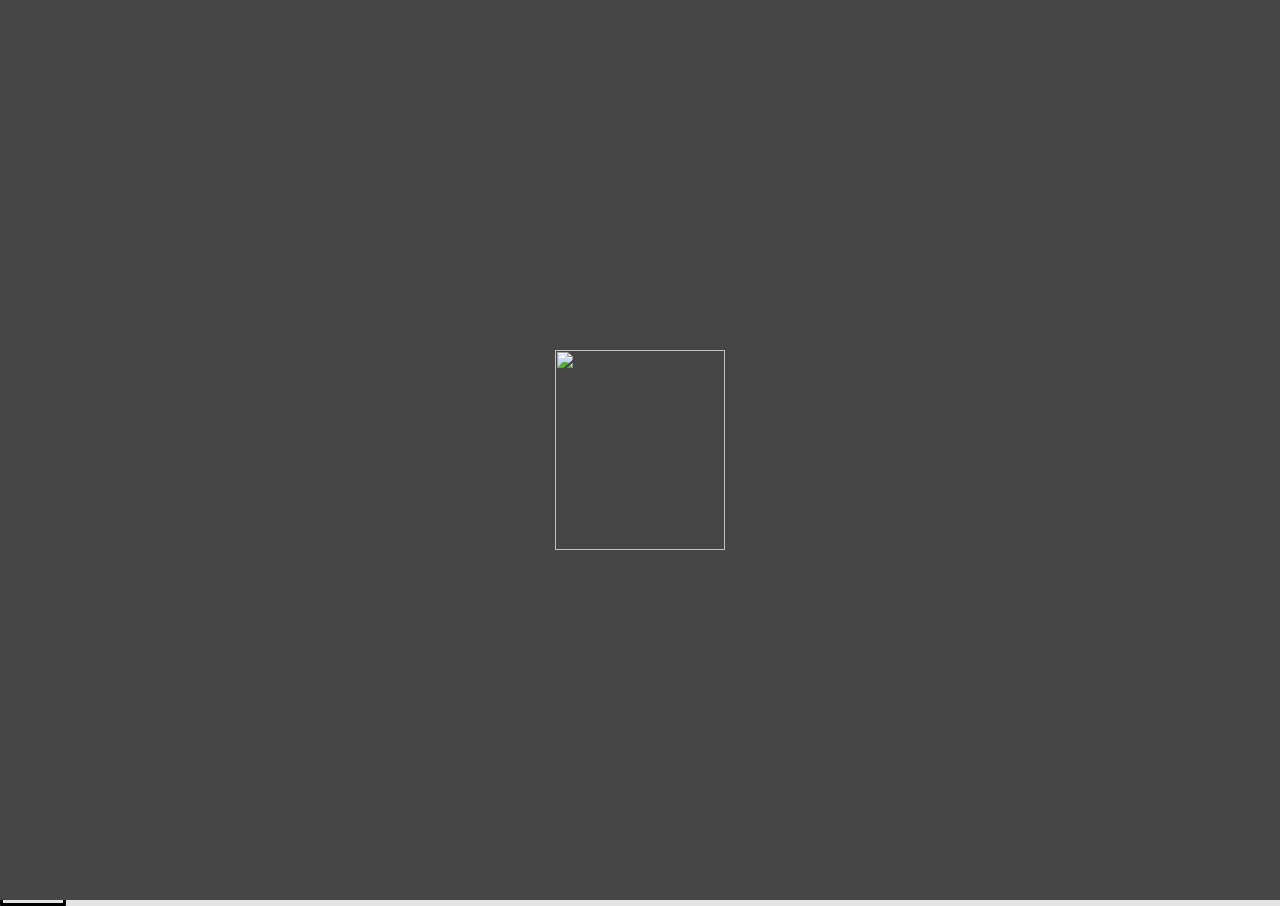
==== platforms/browser/www/index.html @ 54ad3169 "initial commit" ====
<!DOCTYPE html>
<!--
    Copyright (c) 2012-2016 Adobe Systems Incorporated. All rights reserved.

    Licensed to the Apache Software Foundation (ASF) under one
    or more contributor license agreements.  See the NOTICE file
    distributed with this work for additional information
    regarding copyright ownership.  The ASF licenses this file
    to you under the Apache License, Version 2.0 (the
    "License"); you may not use this file except in compliance
    with the License.  You may obtain a copy of the License at

    http://www.apache.org/licenses/LICENSE-2.0

    Unless required by applicable law or agreed to in writing,
    software distributed under the License is distributed on an
    "AS IS" BASIS, WITHOUT WARRANTIES OR CONDITIONS OF ANY
     KIND, either express or implied.  See the License for the
    specific language governing permissions and limitations
    under the License.
-->
<html>

<head>
    <meta charset="utf-8" />
    <meta name="format-detection" content="telephone=no" />
    <meta name="msapplication-tap-highlight" content="no" />
    <meta name="viewport" content="user-scalable=no, initial-scale=1, maximum-scale=1, minimum-scale=1, width=device-width" />
    <!-- This is a wide open CSP declaration. To lock this down for production, see below. -->
    <meta http-equiv="Content-Security-Policy" content="default-src * 'unsafe-inline'; style-src 'self' 'unsafe-inline'; media-src *" />
    <!-- Good default declaration:
    * gap: is required only on iOS (when using UIWebView) and is needed for JS->native communication
    * https://ssl.gstatic.com is required only on Android and is needed for TalkBack to function properly
    * Disables use of eval() and inline scripts in order to mitigate risk of XSS vulnerabilities. To change this:
        * Enable inline JS: add 'unsafe-inline' to default-src
        * Enable eval(): add 'unsafe-eval' to default-src
    * Create your own at http://cspisawesome.com
    -->
    <!-- <meta http-equiv="Content-Security-Policy" content="default-src 'self' data: gap: 'unsafe-inline' https://ssl.gstatic.com; style-src 'self' 'unsafe-inline'; media-src *" /> -->

    <link rel="stylesheet" type="text/css" href="css/index.css" />
    <title>Hello World</title>
</head>

<body>
  <div id="mySidenav" class="sidenav">
    <a href="javascript:void(0)" class="closebtn" onclick="closeNav()">&times;</a>
    <a href="#">About</a>
    <a href="#">Services</a>
    <a href="#">Clients</a>
    <a href="#">Contact</a>
  </div>
  <div class="gesteDect" onswiperight="alert('test');">

  </div>
    <div class="app">
        <h1>Klub</h1>
        <div id="deviceready" class="blink">
            <p class="event listening">Connecting to Device</p>
            <p class="event received">Device is Ready</p>
        </div>
        <p id="geste">test</p>

        <!-- Use any element to open the sidenav -->
        <span onclick="openNav()">open</span>
    </div>
    <script type="text/javascript" src="cordova.js"></script>
    <script type="text/javascript" src="js/index.js"></script>
    <script type="text/javascript" src="js/Tocca.min.js"></script>
    <script type="text/javascript">
        app.initialize();
    </script>
</body>

</html>
---- platforms/browser/www/css/index.css ----
/*
 * Licensed to the Apache Software Foundation (ASF) under one
 * or more contributor license agreements.  See the NOTICE file
 * distributed with this work for additional information
 * regarding copyright ownership.  The ASF licenses this file
 * to you under the Apache License, Version 2.0 (the
 * "License"); you may not use this file except in compliance
 * with the License.  You may obtain a copy of the License at
 *
 * http://www.apache.org/licenses/LICENSE-2.0
 *
 * Unless required by applicable law or agreed to in writing,
 * software distributed under the License is distributed on an
 * "AS IS" BASIS, WITHOUT WARRANTIES OR CONDITIONS OF ANY
 * KIND, either express or implied.  See the License for the
 * specific language governing permissions and limitations
 * under the License.
 */
* {
    -webkit-tap-highlight-color: rgba(0,0,0,0); /* make transparent link selection, adjust last value opacity 0 to 1.0 */
}

body {
    -webkit-touch-callout: none;                /* prevent callout to copy image, etc when tap to hold */
    -webkit-text-size-adjust: none;             /* prevent webkit from resizing text to fit */
    -webkit-user-select: none;                  /* prevent copy paste, to allow, change 'none' to 'text' */
    background-color:#E4E4E4;
    background-image:linear-gradient(top, #A7A7A7 0%, #E4E4E4 51%);
    background-image:-webkit-linear-gradient(top, #A7A7A7 0%, #E4E4E4 51%);
    background-image:-ms-linear-gradient(top, #A7A7A7 0%, #E4E4E4 51%);
    background-image:-webkit-gradient(
        linear,
        left top,
        left bottom,
        color-stop(0, #A7A7A7),
        color-stop(0.51, #E4E4E4)
    );
    background-attachment:fixed;
    font-family:'HelveticaNeue-Light', 'HelveticaNeue', Helvetica, Arial, sans-serif;
    font-size:12px;
    height:100%;
    margin:0px;
    padding:0px;
    text-transform:uppercase;
    width:100%;
}

/* Portrait layout (default) */
.app {
    background:url(../img/logo.png) no-repeat center top; /* 170px x 200px */
    position:absolute;             /* position in the center of the screen */
    left:50%;
    top:50%;
    height:50px;                   /* text area height */
    width:225px;                   /* text area width */
    text-align:center;
    padding:180px 0px 0px 0px;     /* image height is 200px (bottom 20px are overlapped with text) */
    margin:-115px 0px 0px -112px;  /* offset vertical: half of image height and text area height */
                                   /* offset horizontal: half of text area width */
}

/* Landscape layout (with min-width) */
@media screen and (min-aspect-ratio: 1/1) and (min-width:400px) {
    .app {
        background-position:left center;
        padding:75px 0px 75px 170px;  /* padding-top + padding-bottom + text area = image height */
        margin:-90px 0px 0px -198px;  /* offset vertical: half of image height */
                                      /* offset horizontal: half of image width and text area width */
    }
}

h1 {
    font-size:24px;
    font-weight:normal;
    margin:0px;
    overflow:visible;
    padding:0px;
    text-align:center;
}

.event {
    border-radius:4px;
    -webkit-border-radius:4px;
    color:#FFFFFF;
    font-size:12px;
    margin:0px 30px;
    padding:2px 0px;
}

.event.listening {
    background-color:#333333;
    display:block;
}

.event.received {
    background-color:#4B946A;
    display:none;
}

@keyframes fade {
    from { opacity: 1.0; }
    50% { opacity: 0.4; }
    to { opacity: 1.0; }
}

@-webkit-keyframes fade {
    from { opacity: 1.0; }
    50% { opacity: 0.4; }
    to { opacity: 1.0; }
}

.blink {
    animation:fade 3000ms infinite;
    -webkit-animation:fade 3000ms infinite;
}

/* The side navigation menu */
.sidenav {
  height: 100%; /* 100% Full-height */
  width: 0; /* 0 width - change this with JavaScript */
  position: fixed; /* Stay in place */
  z-index: 1; /* Stay on top */
  top: 0; /* Stay at the top */
  left: 0;
  background-color: #111; /* Black*/
  overflow-x: hidden; /* Disable horizontal scroll */
  padding-top: 60px; /* Place content 60px from the top */
  transition: 0.5s; /* 0.5 second transition effect to slide in the sidenav */
}

/* The navigation menu links */
.sidenav a {
  padding: 8px 8px 8px 32px;
  text-decoration: none;
  font-size: 25px;
  color: #818181;
  display: block;
  transition: 0.3s;
}

/* When you mouse over the navigation links, change their color */
.sidenav a:hover {
  color: #f1f1f1;
}

/* Position and style the close button (top right corner) */
.sidenav .closebtn {
  position: absolute;
  top: 0;
  right: 25px;
  font-size: 36px;
  margin-left: 50px;
}

/* Style page content - use this if you want to push the page content to the right when you open the side navigation */
#main {
  transition: margin-left .5s;
  padding: 20px;
}

/* On smaller screens, where height is less than 450px, change the style of the sidenav (less padding and a smaller font size) */
@media screen and (max-height: 450px) {
  .sidenav {padding-top: 15px;}
  .sidenav a {font-size: 18px;}
}

.gesteDect{
  position: absolute;
  border-radius: 1px;
  border-color: black;
  border-style: solid;
  width: 60px;
  height: 100%;
}
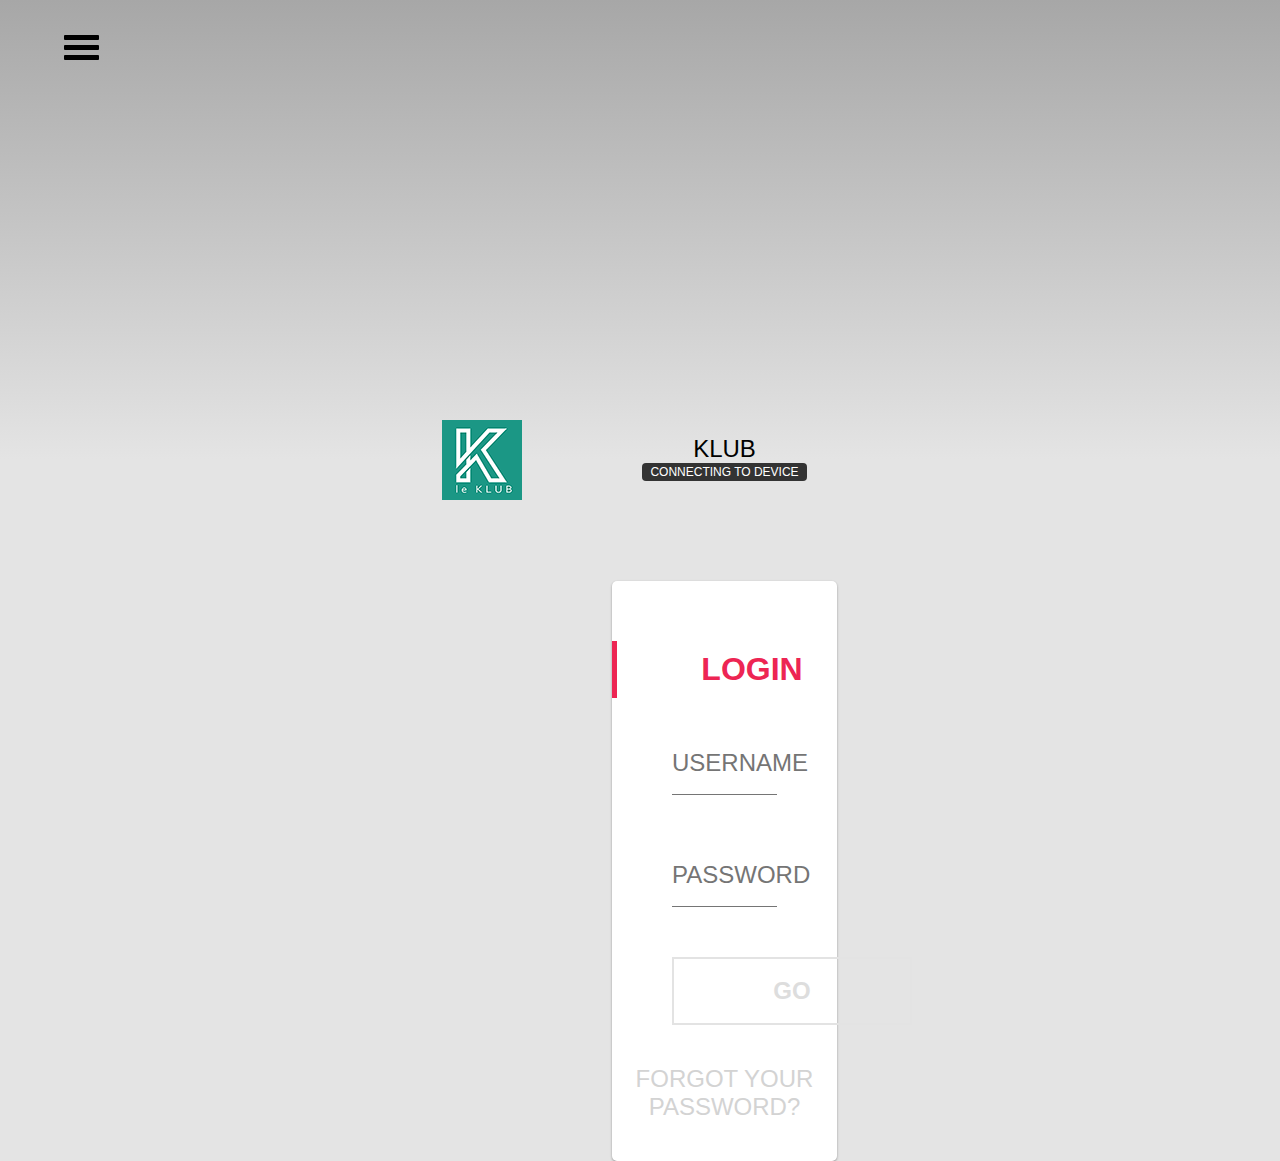
==== commit 3f684cbe: "adding login and qr[generation]" ====
--- a/platforms/browser/www/index.html
+++ b/platforms/browser/www/index.html
@@ -39,34 +39,60 @@
     <!-- <meta http-equiv="Content-Security-Policy" content="default-src 'self' data: gap: 'unsafe-inline' https://ssl.gstatic.com; style-src 'self' 'unsafe-inline'; media-src *" /> -->
 
     <link rel="stylesheet" type="text/css" href="css/index.css" />
+    <link rel="stylesheet" type="text/css" href="css/form.css" />
     <title>Hello World</title>
 </head>
 
 <body>
+
+
   <div id="mySidenav" class="sidenav">
     <a href="javascript:void(0)" class="closebtn" onclick="closeNav()">&times;</a>
     <a href="#">About</a>
-    <a href="#">Services</a>
+    <a href="#" onclick="openLoginForm()">connexion</a>
     <a href="#">Clients</a>
     <a href="#">Contact</a>
   </div>
-  <div class="gesteDect" onswiperight="alert('test');">
 
   </div>
+  <a id="nav-toggle" href="#" onclick="openNav();"><span></span></a>
     <div class="app">
         <h1>Klub</h1>
         <div id="deviceready" class="blink">
             <p class="event listening">Connecting to Device</p>
             <p class="event received">Device is Ready</p>
         </div>
-        <p id="geste">test</p>
+        <div class="container">
 
         <!-- Use any element to open the sidenav -->
-        <span onclick="openNav()">open</span>
-    </div>
+      </div>
+      <div id="mySidenav" class="sidenav">
+        <a href="javascript:void(0)" class="closebtn" onclick="closeNav()">&times;</a>
+        <a href="#">Connexion</a>
+        <a href="#">Info</a>
+      </div>
+      <div class="card">
+        <h1 class="title">Login</h1>
+        <form>
+          <div class="input-container">
+            <input type="#{type}" id="#{label}" required="required"/>
+            <label for="#{label}">Username</label>
+            <div class="bar"></div>
+          </div>
+          <div class="input-container">
+            <input type="#{type}" id="#{label}" required="required"/>
+            <label for="#{label}">Password</label>
+            <div class="bar"></div>
+          </div>
+          <div class="button-container">
+            <button><span>Go</span></button>
+          </div>
+          <div class="footer"><a href="#">Forgot your password?</a></div>
+        </form>
+      </div>
+      <script src="https://code.jquery.com/jquery-3.4.1.slim.js"></script>
     <script type="text/javascript" src="cordova.js"></script>
     <script type="text/javascript" src="js/index.js"></script>
-    <script type="text/javascript" src="js/Tocca.min.js"></script>
     <script type="text/javascript">
         app.initialize();
     </script>
--- a/platforms/browser/www/css/index.css
+++ b/platforms/browser/www/css/index.css
@@ -153,7 +153,7 @@
 }
 
 /* Style page content - use this if you want to push the page content to the right when you open the side navigation */
-#main {
+#app {
   transition: margin-left .5s;
   padding: 20px;
 }
@@ -164,11 +164,24 @@
   .sidenav a {font-size: 18px;}
 }
 
-.gesteDect{
+
+#nav-toggle span { position: relative; left: 5%; top: 5%; }
+
+#nav-toggle span, 
+#nav-toggle span:before,
+#nav-toggle span:after {
+  cursor: pointer;
+  border-radius: 1px;
+  height: 5px;
+  width: 35px;
+  background: Black;
   position: absolute;
-  border-radius: 1px;
-  border-color: black;
-  border-style: solid;
-  width: 60px;
-  height: 100%;
+  display: block;
+  content: '';
 }
+#nav-toggle span:before {
+  top: -10px;
+}
+#nav-toggle span:after {
+  bottom: -10px; 
+}
--- a/platforms/browser/www/css/form.css
+++ b/platforms/browser/www/css/form.css
@@ -0,0 +1,416 @@
+/* Pen Title */
+.pen-title {
+  padding: 50px 0;
+  text-align: center;
+  letter-spacing: 2px;
+}
+.pen-title h1 {
+  margin: 0 0 20px;
+  font-size: 48px;
+  font-weight: 300;
+}
+.pen-title span {
+  font-size: 12px;
+}
+.pen-title span .fa {
+  color: #ed2553;
+}
+.pen-title span a {
+  color: #ed2553;
+  font-weight: 600;
+  text-decoration: none;
+}
+
+/* Rerun */
+.rerun {
+  margin: 0 0 30px;
+  text-align: center;
+}
+.rerun a {
+  cursor: pointer;
+  display: inline-block;
+  background: #ed2553;
+  border-radius: 3px;
+  box-shadow: 0 1px 3px rgba(0, 0, 0, 0.12), 0 1px 2px rgba(0, 0, 0, 0.24);
+  padding: 10px 20px;
+  color: #ffffff;
+  text-decoration: none;
+  transition: 0.3s ease;
+}
+.rerun a:hover {
+  box-shadow: 0 3px 6px rgba(0, 0, 0, 0.16), 0 3px 6px rgba(0, 0, 0, 0.23);
+}
+
+/* Scroll To Bottom */
+#codepen, #portfolio {
+  position: fixed;
+  bottom: 30px;
+  right: 30px;
+  background: #363636;
+  width: 56px;
+  height: 56px;
+  border-radius: 100%;
+  box-shadow: 0 1px 3px rgba(0, 0, 0, 0.12), 0 1px 2px rgba(0, 0, 0, 0.24);
+  transition: 0.3s ease;
+  color: #ffffff;
+  text-align: center;
+}
+#codepen i, #portfolio i {
+  line-height: 56px;
+}
+#codepen:hover, #portfolio:hover {
+  box-shadow: 0 10px 20px rgba(0, 0, 0, 0.19), 0 6px 6px rgba(0, 0, 0, 0.23);
+}
+
+/* CodePen */
+#portfolio {
+  bottom: 96px;
+  right: 36px;
+  background: #ed2553;
+  width: 44px;
+  height: 44px;
+  -webkit-animation: buttonFadeInUp 1s ease;
+  animation: buttonFadeInUp 1s ease;
+}
+#portfolio i {
+  line-height: 44px;
+}
+
+/* Container */
+.container {
+  position: relative;
+  max-width: 460px;
+  width: 100%;
+  margin: 0 auto 100px;
+}
+.container.active .card:first-child {
+  background: #f2f2f2;
+  margin: 0 15px;
+}
+.container.active .card:nth-child(2) {
+  background: #fafafa;
+  margin: 0 10px;
+}
+.container.active .card.alt {
+  top: 20px;
+  right: 0;
+  width: 100%;
+  min-width: 100%;
+  height: auto;
+  border-radius: 5px;
+  padding: 60px 0 40px;
+  overflow: hidden;
+}
+.container.active .card.alt .toggle {
+  position: absolute;
+  top: 40px;
+  right: -70px;
+  box-shadow: none;
+  -webkit-transform: scale(10);
+  transform: scale(10);
+  transition: -webkit-transform .3s ease;
+  transition: transform .3s ease;
+  transition: transform .3s ease, -webkit-transform .3s ease;
+}
+.container.active .card.alt .toggle:before {
+  content: '';
+}
+.container.active .card.alt .title,
+.container.active .card.alt .input-container,
+.container.active .card.alt .button-container {
+  left: 0;
+  opacity: 1;
+  visibility: visible;
+  transition: .3s ease;
+}
+.container.active .card.alt .title {
+  transition-delay: .3s;
+}
+.container.active .card.alt .input-container {
+  transition-delay: .4s;
+}
+.container.active .card.alt .input-container:nth-child(2) {
+  transition-delay: .5s;
+}
+.container.active .card.alt .input-container:nth-child(3) {
+  transition-delay: .6s;
+}
+.container.active .card.alt .button-container {
+  transition-delay: .7s;
+}
+
+/* Card */
+.card {
+  position: relative;
+  background: #ffffff;
+  border-radius: 5px;
+  padding: 60px 0 40px 0;
+  box-sizing: border-box;
+  box-shadow: 0 1px 3px rgba(0, 0, 0, 0.12), 0 1px 2px rgba(0, 0, 0, 0.24);
+  transition: .3s ease;
+  /* Title */
+  /* Inputs */
+  /* Button */
+  /* Footer */
+  /* Alt Card */
+}
+.card:first-child {
+  background: #fafafa;
+  height: 10px;
+  border-radius: 5px 5px 0 0;
+  margin: 0 10px;
+  padding: 0;
+}
+.card .title {
+  position: relative;
+  z-index: 1;
+  border-left: 5px solid #ed2553;
+  margin: 0 0 35px;
+  padding: 10px 0 10px 50px;
+  color: #ed2553;
+  font-size: 32px;
+  font-weight: 600;
+  text-transform: uppercase;
+}
+.card .input-container {
+  position: relative;
+  margin: 0 60px 50px;
+}
+.card .input-container input {
+  outline: none;
+  z-index: 1;
+  position: relative;
+  background: none;
+  width: 100%;
+  height: 60px;
+  border: 0;
+  color: #212121;
+  font-size: 24px;
+  font-weight: 400;
+}
+.card .input-container input:focus ~ label {
+  color: #9d9d9d;
+  -webkit-transform: translate(-12%, -50%) scale(0.75);
+          transform: translate(-12%, -50%) scale(0.75);
+}
+.card .input-container input:focus ~ .bar:before, .card .input-container input:focus ~ .bar:after {
+  width: 50%;
+}
+.card .input-container input:valid ~ label {
+  color: #9d9d9d;
+  -webkit-transform: translate(-12%, -50%) scale(0.75);
+          transform: translate(-12%, -50%) scale(0.75);
+}
+.card .input-container label {
+  position: absolute;
+  top: 0;
+  left: 0;
+  color: #757575;
+  font-size: 24px;
+  font-weight: 300;
+  line-height: 60px;
+  transition: 0.2s ease;
+}
+.card .input-container .bar {
+  position: absolute;
+  left: 0;
+  bottom: 0;
+  background: #757575;
+  width: 100%;
+  height: 1px;
+}
+.card .input-container .bar:before, .card .input-container .bar:after {
+  content: '';
+  position: absolute;
+  background: #ed2553;
+  width: 0;
+  height: 2px;
+  transition: .2s ease;
+}
+.card .input-container .bar:before {
+  left: 50%;
+}
+.card .input-container .bar:after {
+  right: 50%;
+}
+.card .button-container {
+  margin: 0 60px;
+  text-align: center;
+}
+.card .button-container button {
+  outline: 0;
+  cursor: pointer;
+  position: relative;
+  display: inline-block;
+  background: 0;
+  width: 240px;
+  border: 2px solid #e3e3e3;
+  padding: 20px 0;
+  font-size: 24px;
+  font-weight: 600;
+  line-height: 1;
+  text-transform: uppercase;
+  overflow: hidden;
+  transition: .3s ease;
+}
+.card .button-container button span {
+  position: relative;
+  z-index: 1;
+  color: #ddd;
+  transition: .3s ease;
+}
+.card .button-container button:before {
+  content: '';
+  position: absolute;
+  top: 50%;
+  left: 50%;
+  display: block;
+  background: #ed2553;
+  width: 30px;
+  height: 30px;
+  border-radius: 100%;
+  margin: -15px 0 0 -15px;
+  opacity: 0;
+  transition: .3s ease;
+}
+.card .button-container button:hover, .card .button-container button:active, .card .button-container button:focus {
+  border-color: #ed2553;
+}
+.card .button-container button:hover span, .card .button-container button:active span, .card .button-container button:focus span {
+  color: #ed2553;
+}
+.card .button-container button:active span, .card .button-container button:focus span {
+  color: #ffffff;
+}
+.card .button-container button:active:before, .card .button-container button:focus:before {
+  opacity: 1;
+  -webkit-transform: scale(10);
+  transform: scale(10);
+}
+.card .footer {
+  margin: 40px 0 0;
+  color: #d3d3d3;
+  font-size: 24px;
+  font-weight: 300;
+  text-align: center;
+}
+.card .footer a {
+  color: inherit;
+  text-decoration: none;
+  transition: .3s ease;
+}
+.card .footer a:hover {
+  color: #bababa;
+}
+.card.alt {
+  position: absolute;
+  top: 40px;
+  right: -70px;
+  z-index: 10;
+  width: 140px;
+  height: 140px;
+  background: none;
+  border-radius: 100%;
+  box-shadow: none;
+  padding: 0;
+  transition: .3s ease;
+  /* Toggle */
+  /* Title */
+  /* Input */
+  /* Button */
+}
+.card.alt .toggle {
+  position: relative;
+  background: #ed2553;
+  width: 140px;
+  height: 140px;
+  border-radius: 100%;
+  box-shadow: 0 1px 3px rgba(0, 0, 0, 0.12), 0 1px 2px rgba(0, 0, 0, 0.24);
+  color: #ffffff;
+  font-size: 58px;
+  line-height: 140px;
+  text-align: center;
+  cursor: pointer;
+}
+.card.alt .toggle:before {
+  content: '\f040';
+  display: inline-block;
+  font: normal normal normal 14px/1 FontAwesome;
+  font-size: inherit;
+  text-rendering: auto;
+  -webkit-font-smoothing: antialiased;
+  -moz-osx-font-smoothing: grayscale;
+  -webkit-transform: translate(0, 0);
+          transform: translate(0, 0);
+}
+.card.alt .title,
+.card.alt .input-container,
+.card.alt .button-container {
+  left: 100px;
+  opacity: 0;
+  visibility: hidden;
+}
+.card.alt .title {
+  position: relative;
+  border-color: #ffffff;
+  color: #ffffff;
+}
+.card.alt .title .close {
+  cursor: pointer;
+  position: absolute;
+  top: 0;
+  right: 60px;
+  display: inline;
+  color: #ffffff;
+  font-size: 58px;
+  font-weight: 400;
+}
+.card.alt .title .close:before {
+  content: '\00d7';
+}
+.card.alt .input-container input {
+  color: #ffffff;
+}
+.card.alt .input-container input:focus ~ label {
+  color: #ffffff;
+}
+.card.alt .input-container input:focus ~ .bar:before, .card.alt .input-container input:focus ~ .bar:after {
+  background: #ffffff;
+}
+.card.alt .input-container input:valid ~ label {
+  color: #ffffff;
+}
+.card.alt .input-container label {
+  color: rgba(255, 255, 255, 0.8);
+}
+.card.alt .input-container .bar {
+  background: rgba(255, 255, 255, 0.8);
+}
+.card.alt .button-container button {
+  width: 100%;
+  background: #ffffff;
+  border-color: #ffffff;
+}
+.card.alt .button-container button span {
+  color: #ed2553;
+}
+.card.alt .button-container button:hover {
+  background: rgba(255, 255, 255, 0.9);
+}
+.card.alt .button-container button:active:before, .card.alt .button-container button:focus:before {
+  display: none;
+}
+
+/* Keyframes */
+@-webkit-keyframes buttonFadeInUp {
+  0% {
+    bottom: 30px;
+    opacity: 0;
+  }
+}
+@keyframes buttonFadeInUp {
+  0% {
+    bottom: 30px;
+    opacity: 0;
+  }
+}
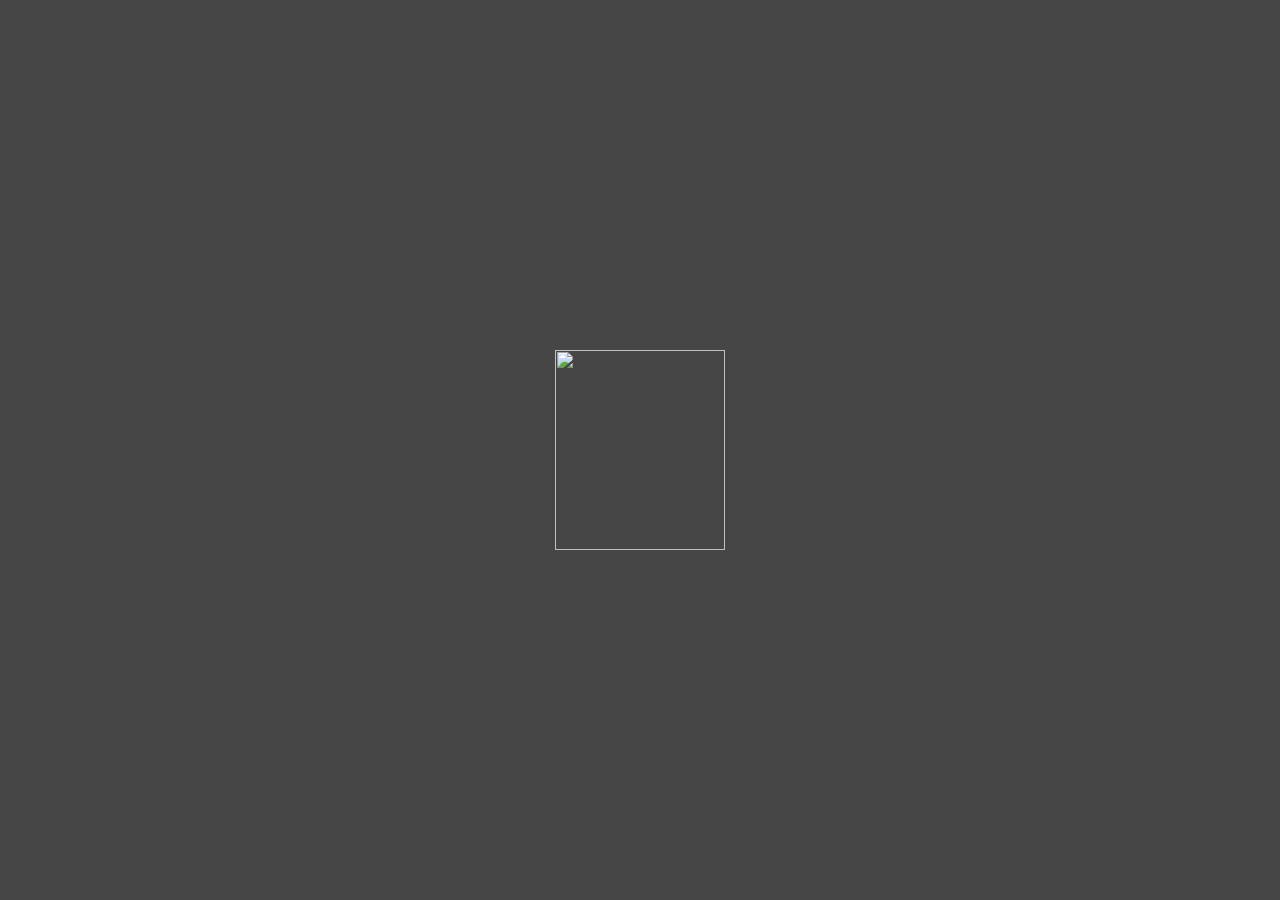
==== commit e54c1bcc: "adding login form and animate it" ====
--- a/platforms/browser/www/index.html
+++ b/platforms/browser/www/index.html
@@ -37,7 +37,6 @@
     * Create your own at http://cspisawesome.com
     -->
     <!-- <meta http-equiv="Content-Security-Policy" content="default-src 'self' data: gap: 'unsafe-inline' https://ssl.gstatic.com; style-src 'self' 'unsafe-inline'; media-src *" /> -->
-
     <link rel="stylesheet" type="text/css" href="css/index.css" />
     <link rel="stylesheet" type="text/css" href="css/form.css" />
     <title>Hello World</title>
@@ -45,52 +44,50 @@
 
 <body>
 
-
-  <div id="mySidenav" class="sidenav">
-    <a href="javascript:void(0)" class="closebtn" onclick="closeNav()">&times;</a>
-    <a href="#">About</a>
-    <a href="#" onclick="openLoginForm()">connexion</a>
-    <a href="#">Clients</a>
-    <a href="#">Contact</a>
-  </div>
-
-  </div>
   <a id="nav-toggle" href="#" onclick="openNav();"><span></span></a>
     <div class="app">
+      <img src="img/logo.png" class="logo"></img>
         <h1>Klub</h1>
         <div id="deviceready" class="blink">
             <p class="event listening">Connecting to Device</p>
             <p class="event received">Device is Ready</p>
         </div>
         <div class="container">
-
+          <div id="mySidenav" class="sidenav">
+            <a href="javascript:void(0)" class="closebtn" onclick="closeNav()">&times;</a>
+            <a href="index.html" class="nav-active"><i class="fa fa-home" aria-hidden="true"></i> Home</a>
+            <a href="#" class="connect_show">Connexion</a>
+            <a href="spec.html">Info Spec</a>
+          </div>
         <!-- Use any element to open the sidenav -->
       </div>
-      <div id="mySidenav" class="sidenav">
-        <a href="javascript:void(0)" class="closebtn" onclick="closeNav()">&times;</a>
-        <a href="#">Connexion</a>
-        <a href="#">Info</a>
+
+
+
+  <div class="login-modal">
+    <span class="close_login">&times;</span>
+    <h1>Connexion</h1>
+    <h2 id="debug">To continue, please enter your credentials below.</h2>
+    <form id="login" method="post" action="http://172.31.240.194/klub/php/connexion.php">
+      <div class="group">
+        <input name="user" type="text"required></span><span class="bar"></span>
+        <label>username</label>
       </div>
-      <div class="card">
-        <h1 class="title">Login</h1>
-        <form>
-          <div class="input-container">
-            <input type="#{type}" id="#{label}" required="required"/>
-            <label for="#{label}">Username</label>
-            <div class="bar"></div>
-          </div>
-          <div class="input-container">
-            <input type="#{type}" id="#{label}" required="required"/>
-            <label for="#{label}">Password</label>
-            <div class="bar"></div>
-          </div>
-          <div class="button-container">
-            <button><span>Go</span></button>
-          </div>
-          <div class="footer"><a href="#">Forgot your password?</a></div>
-        </form>
+      <div class="group">
+        <input type="password" name="pass" required></span><span class="bar"></span>
+        <label>Password</label>
       </div>
-      <script src="https://code.jquery.com/jquery-3.4.1.slim.js"></script>
+      <button type="submit" class="button buttonBlue" id="login_btn">Login
+        <div class="ripples buttonRipples">
+          <span class="ripplesCircle"></span>
+        </div>
+    </button>
+  </form>
+</div>
+
+</div>
+
+    <script src="https://cdnjs.cloudflare.com/ajax/libs/jquery/2.1.3/jquery.min.js" charset="utf-8"></script>
     <script type="text/javascript" src="cordova.js"></script>
     <script type="text/javascript" src="js/index.js"></script>
     <script type="text/javascript">
--- a/platforms/browser/www/css/index.css
+++ b/platforms/browser/www/css/index.css
@@ -45,9 +45,14 @@
     width:100%;
 }
 
+.logo{
+  position: absolute;
+  top: 70px;
+  left: 80px;
+}
+
 /* Portrait layout (default) */
 .app {
-    background:url(../img/logo.png) no-repeat center top; /* 170px x 200px */
     position:absolute;             /* position in the center of the screen */
     left:50%;
     top:50%;
@@ -158,6 +163,11 @@
   padding: 20px;
 }
 
+.nav-active {
+  background-color: #6c6c6c;
+  color:#ffffff;
+}
+
 /* On smaller screens, where height is less than 450px, change the style of the sidenav (less padding and a smaller font size) */
 @media screen and (max-height: 450px) {
   .sidenav {padding-top: 15px;}
@@ -167,7 +177,7 @@
 
 #nav-toggle span { position: relative; left: 5%; top: 5%; }
 
-#nav-toggle span, 
+#nav-toggle span,
 #nav-toggle span:before,
 #nav-toggle span:after {
   cursor: pointer;
@@ -183,5 +193,5 @@
   top: -10px;
 }
 #nav-toggle span:after {
-  bottom: -10px; 
+  bottom: -10px;
 }
--- a/platforms/browser/www/css/form.css
+++ b/platforms/browser/www/css/form.css
@@ -1,416 +1,272 @@
-/* Pen Title */
-.pen-title {
-  padding: 50px 0;
+/* global */
+/*
+* {
+  box-sizing:border-box;
+}
+
+body {
+	font-family: Roboto, sans-serif;
+	background: #eee;
+  -webkit-font-smoothing: antialiased;
+  margin: 0;
+  padding: 0;
+}
+
+*/
+/* open modal */
+
+.openb {
+  float: right;
+  margin: 20px;
+}
+
+
+/* Modal overlay */
+
+.login-modal-overlay {
+  position: fixed;
+  width: 100%;
+  height: 100%;
+  background: rgba(0, 0, 0, 0.5);
+  display: none;
+}
+
+
+/* modal */
+
+.login-modal {
+  display: none;
+  background: #fff;
+  max-width: 480px;
+  width: 100%;
+  height: 390px;
+  position: absolute;
+  top: 0;
+  bottom: 0;
+  right: 0;
+  left: 0;
+  margin: auto;
+  margin-left: -10%;
+  -webkit-box-shadow: 0 -2px 25px 0 rgba(0, 0, 0, 0.15), 0 13px 25px 0 rgba(0, 0, 0, 0.3);
+  border-radius: 2px;
+  padding: 30px;
+}
+
+
+/* general styles */
+
+.login-modal h1 {
+  padding-top: 0;
+  margin: 0;
+  font-size: 18px;
+  color: #333;
+  padding-bottom: 10px;
+}
+
+.login-modal h2 {
+  font-size: 15px;
+  font-weight: 400;
+  line-height: 26px;
+  color: #757575;
+  font-feature-settings: "kern" 1;
+  font-kerning: normal;
+  hyphens: auto;
+  padding-bottom: 30px;
+}
+
+
+/* form & imputs */
+
+.login-modal .group {
+	position: relative;
+	margin-bottom: 45px;
+}
+
+.login-modal input {
+	font-size: 18px;
+	padding: 10px 10px 10px 5px;
+	-webkit-appearance: none;
+	display: block;
+	background: transparent;
+	color: #636363;
+	width: 100%;
+	border: none;
+	border-radius: 0;
+	border-bottom: 1px solid #cdcdcd;
+}
+
+.login-modal input:focus {
+  outline: none;
+}
+
+
+/* Label */
+
+.login-modal label {
+	color: #999;
+	font-size: 18px;
+	font-weight: normal;
+	position: absolute;
+	pointer-events: none;
+	left: 5px;
+	top: 10px;
+	transition: all 0.2s ease;
+}
+
+
+/* active */
+
+.login-modal input:focus ~ label,
+.login-modal input.used ~ label {
+	top: -20px;
+  transform: scale(.75);
+  left: -4px;
+	color: #00A0E3;
+}
+
+
+/* Underline */
+
+.login-modal .bar {
+	position: relative;
+	display: block;
+	width: 100%;
+}
+
+.login-modal .bar:before,
+.login-modal .bar:after {
+	content: '';
+	height: 2px;
+	width: 0;
+	bottom: 1px;
+	position: absolute;
+	background: #00A0E3;
+  -webkit-transition: all 0.2s ease;
+  -moz-transition: all 0.2s ease;
+  -ms-transition: all 0.2s ease;
+  -o-transition: all 0.2s ease;
+  transition: all 0.2s ease;
+}
+
+.login-modal .bar:before {
+  left: 50%;
+}
+
+.login-modal .bar:after {
+  right: 50%;
+}
+
+
+/* active */
+
+.login-modal input:focus ~ .bar:before,
+.login-modal input:focus ~ .bar:after {
+  width: 50%;
+}
+
+
+/* Button */
+
+.button {
+  position: relative;
+  display: inline-block;
+  padding: 0 24px;
+  height: 38px;
+  color: #fff;
+  text-transform: uppercase;
+  font-size: 14px;
+  font-weight: 700;
+  line-height: 38px;
+  -webkit-font-smoothing: antialiased;
   text-align: center;
-  letter-spacing: 2px;
-}
-.pen-title h1 {
-  margin: 0 0 20px;
-  font-size: 48px;
-  font-weight: 300;
-}
-.pen-title span {
-  font-size: 12px;
-}
-.pen-title span .fa {
-  color: #ed2553;
-}
-.pen-title span a {
-  color: #ed2553;
-  font-weight: 600;
-  text-decoration: none;
-}
-
-/* Rerun */
-.rerun {
-  margin: 0 0 30px;
-  text-align: center;
-}
-.rerun a {
+  letter-spacing: 1px;
+  background: transparent;
+  border: 0;
   cursor: pointer;
-  display: inline-block;
-  background: #ed2553;
+  -webkit-transition: all 0.15s ease;
+  -moz-transition: all 0.15s ease;
+  -ms-transition: all 0.15s ease;
+  -o-transition: all 0.15s ease;
+  transition: all 0.15s ease;
   border-radius: 3px;
-  box-shadow: 0 1px 3px rgba(0, 0, 0, 0.12), 0 1px 2px rgba(0, 0, 0, 0.24);
-  padding: 10px 20px;
-  color: #ffffff;
-  text-decoration: none;
-  transition: 0.3s ease;
-}
-.rerun a:hover {
-  box-shadow: 0 3px 6px rgba(0, 0, 0, 0.16), 0 3px 6px rgba(0, 0, 0, 0.23);
-}
-
-/* Scroll To Bottom */
-#codepen, #portfolio {
-  position: fixed;
-  bottom: 30px;
-  right: 30px;
-  background: #363636;
-  width: 56px;
-  height: 56px;
-  border-radius: 100%;
-  box-shadow: 0 1px 3px rgba(0, 0, 0, 0.12), 0 1px 2px rgba(0, 0, 0, 0.24);
-  transition: 0.3s ease;
-  color: #ffffff;
-  text-align: center;
-}
-#codepen i, #portfolio i {
-  line-height: 56px;
-}
-#codepen:hover, #portfolio:hover {
-  box-shadow: 0 10px 20px rgba(0, 0, 0, 0.19), 0 6px 6px rgba(0, 0, 0, 0.23);
-}
-
-/* CodePen */
-#portfolio {
-  bottom: 96px;
-  right: 36px;
-  background: #ed2553;
-  width: 44px;
-  height: 44px;
-  -webkit-animation: buttonFadeInUp 1s ease;
-  animation: buttonFadeInUp 1s ease;
-}
-#portfolio i {
-  line-height: 44px;
-}
-
-/* Container */
-.container {
-  position: relative;
-  max-width: 460px;
-  width: 100%;
-  margin: 0 auto 100px;
-}
-.container.active .card:first-child {
-  background: #f2f2f2;
-  margin: 0 15px;
-}
-.container.active .card:nth-child(2) {
-  background: #fafafa;
-  margin: 0 10px;
-}
-.container.active .card.alt {
-  top: 20px;
-  right: 0;
-  width: 100%;
-  min-width: 100%;
-  height: auto;
-  border-radius: 5px;
-  padding: 60px 0 40px;
-  overflow: hidden;
-}
-.container.active .card.alt .toggle {
-  position: absolute;
-  top: 40px;
-  right: -70px;
-  box-shadow: none;
-  -webkit-transform: scale(10);
-  transform: scale(10);
-  transition: -webkit-transform .3s ease;
-  transition: transform .3s ease;
-  transition: transform .3s ease, -webkit-transform .3s ease;
-}
-.container.active .card.alt .toggle:before {
-  content: '';
-}
-.container.active .card.alt .title,
-.container.active .card.alt .input-container,
-.container.active .card.alt .button-container {
-  left: 0;
-  opacity: 1;
-  visibility: visible;
-  transition: .3s ease;
-}
-.container.active .card.alt .title {
-  transition-delay: .3s;
-}
-.container.active .card.alt .input-container {
-  transition-delay: .4s;
-}
-.container.active .card.alt .input-container:nth-child(2) {
-  transition-delay: .5s;
-}
-.container.active .card.alt .input-container:nth-child(3) {
-  transition-delay: .6s;
-}
-.container.active .card.alt .button-container {
-  transition-delay: .7s;
-}
-
-/* Card */
-.card {
-  position: relative;
-  background: #ffffff;
-  border-radius: 5px;
-  padding: 60px 0 40px 0;
-  box-sizing: border-box;
-  box-shadow: 0 1px 3px rgba(0, 0, 0, 0.12), 0 1px 2px rgba(0, 0, 0, 0.24);
-  transition: .3s ease;
-  /* Title */
-  /* Inputs */
-  /* Button */
-  /* Footer */
-  /* Alt Card */
-}
-.card:first-child {
-  background: #fafafa;
-  height: 10px;
-  border-radius: 5px 5px 0 0;
-  margin: 0 10px;
-  padding: 0;
-}
-.card .title {
-  position: relative;
-  z-index: 1;
-  border-left: 5px solid #ed2553;
-  margin: 0 0 35px;
-  padding: 10px 0 10px 50px;
-  color: #ed2553;
-  font-size: 32px;
-  font-weight: 600;
-  text-transform: uppercase;
-}
-.card .input-container {
-  position: relative;
-  margin: 0 60px 50px;
-}
-.card .input-container input {
-  outline: none;
-  z-index: 1;
-  position: relative;
-  background: none;
-  width: 100%;
-  height: 60px;
-  border: 0;
-  color: #212121;
-  font-size: 24px;
-  font-weight: 400;
-}
-.card .input-container input:focus ~ label {
-  color: #9d9d9d;
-  -webkit-transform: translate(-12%, -50%) scale(0.75);
-          transform: translate(-12%, -50%) scale(0.75);
-}
-.card .input-container input:focus ~ .bar:before, .card .input-container input:focus ~ .bar:after {
-  width: 50%;
-}
-.card .input-container input:valid ~ label {
-  color: #9d9d9d;
-  -webkit-transform: translate(-12%, -50%) scale(0.75);
-          transform: translate(-12%, -50%) scale(0.75);
-}
-.card .input-container label {
+  box-shadow: 0 1px 0 rgba(0,0,0,0.05);
+}
+
+.button:focus {
+  outline: 0;
+}
+
+.button:hover {
+    background: #46ADD8;
+    box-shadow: inset 0 -2px 0 rgba(0,0,0,0.27);
+}
+
+
+/* Button modifiers */
+
+.buttonBlue {
+  background: #00A0E3;
+  text-shadow: 1px 1px 0 rgba(39, 110, 204, .5);
+}
+
+.buttonBlue:hover { background: #0092D0; }
+
+
+/* Ripples container */
+
+.ripples {
   position: absolute;
   top: 0;
   left: 0;
-  color: #757575;
-  font-size: 24px;
-  font-weight: 300;
-  line-height: 60px;
-  transition: 0.2s ease;
-}
-.card .input-container .bar {
-  position: absolute;
-  left: 0;
-  bottom: 0;
-  background: #757575;
   width: 100%;
-  height: 1px;
-}
-.card .input-container .bar:before, .card .input-container .bar:after {
-  content: '';
-  position: absolute;
-  background: #ed2553;
-  width: 0;
-  height: 2px;
-  transition: .2s ease;
-}
-.card .input-container .bar:before {
-  left: 50%;
-}
-.card .input-container .bar:after {
-  right: 50%;
-}
-.card .button-container {
-  margin: 0 60px;
-  text-align: center;
-}
-.card .button-container button {
-  outline: 0;
-  cursor: pointer;
-  position: relative;
-  display: inline-block;
-  background: 0;
-  width: 240px;
-  border: 2px solid #e3e3e3;
-  padding: 20px 0;
-  font-size: 24px;
-  font-weight: 600;
-  line-height: 1;
-  text-transform: uppercase;
+  height: 100%;
   overflow: hidden;
-  transition: .3s ease;
-}
-.card .button-container button span {
-  position: relative;
-  z-index: 1;
-  color: #ddd;
-  transition: .3s ease;
-}
-.card .button-container button:before {
-  content: '';
+  background: transparent;
+}
+
+
+/* Ripples circle */
+
+.ripplesCircle {
   position: absolute;
   top: 50%;
   left: 50%;
-  display: block;
-  background: #ed2553;
-  width: 30px;
-  height: 30px;
-  border-radius: 100%;
-  margin: -15px 0 0 -15px;
+  -moz-transform: translate(-50%, -50%);
+  -webkit-transform: translate(-50%, -50%);
+  -o-transform: translate(-50%, -50%);
+  -ms-transform: translate(-50%, -50%);
+  transform: translate(-50%, -50%);
   opacity: 0;
-  transition: .3s ease;
-}
-.card .button-container button:hover, .card .button-container button:active, .card .button-container button:focus {
-  border-color: #ed2553;
-}
-.card .button-container button:hover span, .card .button-container button:active span, .card .button-container button:focus span {
-  color: #ed2553;
-}
-.card .button-container button:active span, .card .button-container button:focus span {
-  color: #ffffff;
-}
-.card .button-container button:active:before, .card .button-container button:focus:before {
-  opacity: 1;
-  -webkit-transform: scale(10);
-  transform: scale(10);
-}
-.card .footer {
-  margin: 40px 0 0;
-  color: #d3d3d3;
-  font-size: 24px;
-  font-weight: 300;
-  text-align: center;
-}
-.card .footer a {
-  color: inherit;
-  text-decoration: none;
-  transition: .3s ease;
-}
-.card .footer a:hover {
-  color: #bababa;
-}
-.card.alt {
-  position: absolute;
-  top: 40px;
-  right: -70px;
-  z-index: 10;
-  width: 140px;
-  height: 140px;
-  background: none;
-  border-radius: 100%;
-  box-shadow: none;
-  padding: 0;
-  transition: .3s ease;
-  /* Toggle */
-  /* Title */
-  /* Input */
-  /* Button */
-}
-.card.alt .toggle {
-  position: relative;
-  background: #ed2553;
-  width: 140px;
-  height: 140px;
-  border-radius: 100%;
-  box-shadow: 0 1px 3px rgba(0, 0, 0, 0.12), 0 1px 2px rgba(0, 0, 0, 0.24);
-  color: #ffffff;
-  font-size: 58px;
-  line-height: 140px;
-  text-align: center;
-  cursor: pointer;
-}
-.card.alt .toggle:before {
-  content: '\f040';
-  display: inline-block;
-  font: normal normal normal 14px/1 FontAwesome;
-  font-size: inherit;
-  text-rendering: auto;
-  -webkit-font-smoothing: antialiased;
-  -moz-osx-font-smoothing: grayscale;
-  -webkit-transform: translate(0, 0);
-          transform: translate(0, 0);
-}
-.card.alt .title,
-.card.alt .input-container,
-.card.alt .button-container {
-  left: 100px;
-  opacity: 0;
-  visibility: hidden;
-}
-.card.alt .title {
-  position: relative;
-  border-color: #ffffff;
-  color: #ffffff;
-}
-.card.alt .title .close {
-  cursor: pointer;
-  position: absolute;
-  top: 0;
-  right: 60px;
-  display: inline;
-  color: #ffffff;
-  font-size: 58px;
-  font-weight: 400;
-}
-.card.alt .title .close:before {
-  content: '\00d7';
-}
-.card.alt .input-container input {
-  color: #ffffff;
-}
-.card.alt .input-container input:focus ~ label {
-  color: #ffffff;
-}
-.card.alt .input-container input:focus ~ .bar:before, .card.alt .input-container input:focus ~ .bar:after {
-  background: #ffffff;
-}
-.card.alt .input-container input:valid ~ label {
-  color: #ffffff;
-}
-.card.alt .input-container label {
-  color: rgba(255, 255, 255, 0.8);
-}
-.card.alt .input-container .bar {
-  background: rgba(255, 255, 255, 0.8);
-}
-.card.alt .button-container button {
-  width: 100%;
-  background: #ffffff;
-  border-color: #ffffff;
-}
-.card.alt .button-container button span {
-  color: #ed2553;
-}
-.card.alt .button-container button:hover {
-  background: rgba(255, 255, 255, 0.9);
-}
-.card.alt .button-container button:active:before, .card.alt .button-container button:focus:before {
-  display: none;
-}
-
-/* Keyframes */
-@-webkit-keyframes buttonFadeInUp {
-  0% {
-    bottom: 30px;
+  width: 0;
+  height: 0;
+  border-radius: 50%;
+  background: rgba(255, 255, 255, 0.25);
+}
+
+.ripples.is-active .ripplesCircle {
+  animation: ripples .4s ease-in;
+}
+
+
+/* Ripples animation */
+
+@keyframes ripples {
+  0% { opacity: 0; }
+
+  25% { opacity: 1; }
+
+  100% {
+    width: 200%;
+    padding-bottom: 200%;
     opacity: 0;
   }
 }
-@keyframes buttonFadeInUp {
-  0% {
-    bottom: 30px;
-    opacity: 0;
-  }
-}
+
+
+.close_login{
+  position: absolute;
+  top: 0;
+  right: 25px;
+  font-size: 36px;
+  margin-left: 50px;
+}
